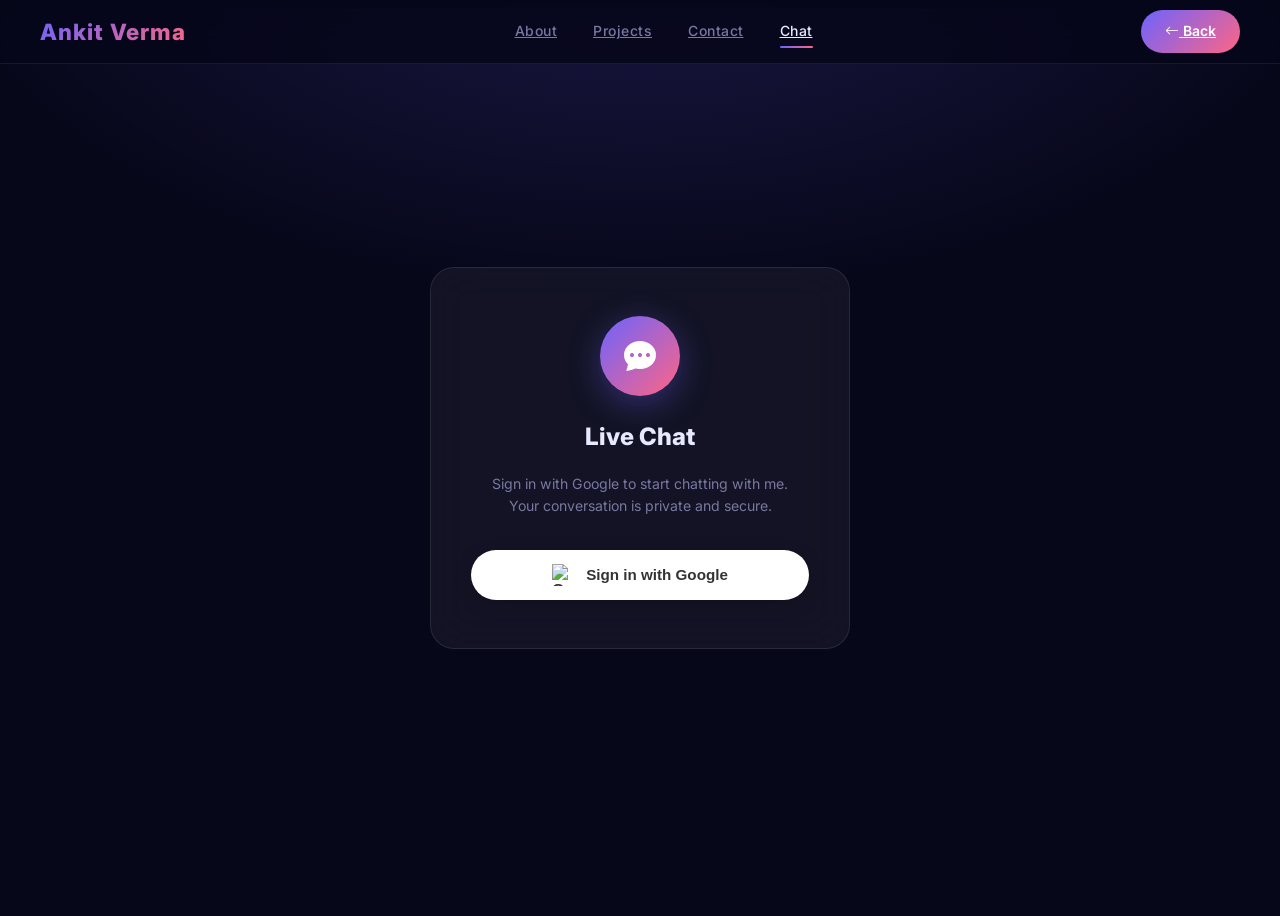
==== chat/index.html @ 47ea4dd5 "Initial" ====
<!DOCTYPE html>
<html lang="en">

<head>
    <meta charset="utf-8">
    <meta content="width=device-width, initial-scale=1.0" name="viewport">
    <title>Live Chat — Ankit Verma</title>
    <meta content="Ankit Verma" name="description">
    <noscript>Sorry, your browser does not support JavaScript!</noscript>

    <!-- Fonts -->
    <link href="https://fonts.googleapis.com" rel="preconnect">
    <link href="https://fonts.gstatic.com" rel="preconnect" crossorigin>
    <link href="https://fonts.googleapis.com/css2?family=Inter:wght@300;400;500;600;700;800&family=Fira+Code:wght@400;500&display=swap" rel="stylesheet">

    <!-- Bootstrap Icons -->
    <link href="/assets/vendor/bootstrap-icons/bootstrap-icons.css" rel="stylesheet">

    <!-- Tailwind CSS -->
    <script src="https://cdn.tailwindcss.com"></script>
    <script>
      tailwind.config = {
        theme: { extend: {
          colors: { accent:'#6c63ff', accent2:'#ff6584', accent3:'#43e97b', dark:'#07071a', dark2:'#0d0d2b' },
          fontFamily: { sans: ['Inter','system-ui','sans-serif'], mono: ['Fira Code','monospace'] }
        }}
      }
    </script>

    <!-- Portfolio modern CSS (shared) -->
    <link href="/assets/css/modern.css" rel="stylesheet">

    <style>
      /* ---- Chat-specific styles ---- */
      body { background: var(--bg); }

      /* ---- Login Screen ---- */
      #login {
        min-height: 100vh;
        display: flex; align-items: center; justify-content: center;
        background: radial-gradient(ellipse 80% 60% at 50% -10%, rgba(108,99,255,.2) 0%, transparent 70%);
      }
      .login-card {
        width: 100%; max-width: 420px;
        padding: 48px 40px; border-radius: 24px;
        background: rgba(255,255,255,.05);
        border: 1px solid rgba(255,255,255,.09);
        backdrop-filter: blur(20px);
        text-align: center;
        animation: fadeUp .6s ease both;
      }
      @keyframes fadeUp { from{opacity:0;transform:translateY(28px)} to{opacity:1;transform:none} }
      .login-avatar {
        width: 80px; height: 80px; border-radius: 50%; margin: 0 auto 20px;
        background: linear-gradient(135deg,var(--accent),var(--accent-2));
        display: flex; align-items: center; justify-content: center;
        font-size: 2rem; color: #fff;
        box-shadow: 0 8px 32px rgba(108,99,255,.35);
      }
      .login-title { font-size: 1.5rem; font-weight: 800; margin-bottom: 6px; }
      .login-sub   { font-size: .88rem; color: var(--muted); margin-bottom: 32px; line-height: 1.6; }
      .google-btn  {
        width: 100%; padding: 14px 24px; border-radius: 50px; border: none;
        background: #fff; color: #333; font-size: .95rem; font-weight: 700;
        display: flex; align-items: center; justify-content: center; gap: 12px;
        cursor: pointer; transition: box-shadow .25s, transform .25s;
        box-shadow: 0 4px 18px rgba(0,0,0,.18);
      }
      .google-btn:hover { transform: translateY(-2px); box-shadow: 0 8px 28px rgba(0,0,0,.28); }
      .google-btn img { width: 22px; height: 22px; }
      .login-error {
        margin-top: 16px; padding: 12px 16px; border-radius: 10px;
        background: rgba(255,101,132,.12); border: 1px solid rgba(255,101,132,.25);
        color: var(--accent-2); font-size: .83rem; display: none;
      }

      /* ---- Chat Layout ---- */
      #chat { display: none; min-height: 100vh; padding: 80px 0 0; }
      .chat-wrap {
        display: flex; height: calc(100vh - 80px);
        max-width: 1100px; margin: 0 auto;
        border-radius: 20px 20px 0 0; overflow: hidden;
        border: 1px solid rgba(255,255,255,.08); border-bottom: none;
        background: rgba(255,255,255,.03);
        backdrop-filter: blur(16px);
      }

      /* Sidebar */
      .chat-sidebar {
        width: 300px; flex-shrink: 0;
        border-right: 1px solid rgba(255,255,255,.07);
        display: flex; flex-direction: column;
      }
      .sidebar-head {
        padding: 20px 18px 14px;
        border-bottom: 1px solid rgba(255,255,255,.07);
        display: flex; align-items: center; justify-content: space-between;
      }
      .sidebar-head .title { font-size: 1.05rem; font-weight: 700; }
      .sidebar-head .sign-out-btn {
        padding: 6px 14px; border-radius: 50px; font-size: .75rem; font-weight: 600;
        background: rgba(255,101,132,.12); color: var(--accent-2);
        border: 1px solid rgba(255,101,132,.2); cursor: pointer;
        transition: background .2s, border-color .2s;
      }
      .sidebar-head .sign-out-btn:hover { background: rgba(255,101,132,.22); border-color: var(--accent-2); }
      .search-wrap {
        padding: 14px 16px;
        border-bottom: 1px solid rgba(255,255,255,.07);
      }
      .search-wrap input {
        width: 100%; padding: 9px 14px; border-radius: 50px;
        background: rgba(255,255,255,.06); border: 1px solid rgba(255,255,255,.09);
        color: var(--text); font-size: .85rem; outline: none;
        transition: border-color .2s;
      }
      .search-wrap input::placeholder { color: var(--muted); }
      .search-wrap input:focus { border-color: var(--accent); }
      .users-list { flex: 1; overflow-y: auto; padding: 8px 0; }
      .users-list::-webkit-scrollbar { width: 4px; }
      .users-list::-webkit-scrollbar-thumb { background: rgba(108,99,255,.3); border-radius: 2px; }

      .user-item {
        display: flex; align-items: center; gap: 12px;
        padding: 12px 18px; cursor: pointer;
        transition: background .2s;
        text-decoration: none; color: inherit;
      }
      .user-item:hover, .user-item.active { background: rgba(108,99,255,.1); }
      .user-avatar {
        width: 44px; height: 44px; border-radius: 50%; object-fit: cover;
        flex-shrink: 0; border: 2px solid rgba(108,99,255,.2);
      }
      .user-info h4 { font-size: .9rem; font-weight: 600; margin-bottom: 2px; }
      .user-info p  { font-size: .75rem; color: var(--muted); }
      .user-dot {
        width: 9px; height: 9px; border-radius: 50%;
        background: var(--accent-3); margin-left: auto; flex-shrink: 0;
      }

      /* Skeleton loaders */
      .skel { background: rgba(255,255,255,.07); border-radius: 6px; animation: shimmer 1.4s infinite; }
      @keyframes shimmer { 0%,100%{opacity:.4} 50%{opacity:.8} }
      .skel-avatar { width: 44px; height: 44px; border-radius: 50%; flex-shrink: 0; }
      .skel-line-sm { height: 10px; width: 110px; }
      .skel-line-xs { height: 8px; width: 75px; margin-top: 6px; }

      /* Message area */
      .chat-main {
        flex: 1; display: flex; flex-direction: column; min-width: 0;
      }
      .chat-main-head {
        padding: 16px 24px;
        border-bottom: 1px solid rgba(255,255,255,.07);
        display: flex; align-items: center; gap: 14px;
        flex-shrink: 0;
      }
      .chat-main-head .back-btn {
        display: none; width: 34px; height: 34px; border-radius: 50%;
        background: rgba(255,255,255,.06); border: 1px solid rgba(255,255,255,.09);
        align-items: center; justify-content: center; cursor: pointer; font-size: 1rem;
      }
      .chat-main-head .conv-avatar { width: 42px; height: 42px; border-radius: 50%; object-fit: cover; }
      .chat-main-head .conv-name { font-size: .97rem; font-weight: 700; }
      .chat-main-head .conv-bio  { font-size: .75rem; color: var(--muted); }

      .messages-area {
        flex: 1; overflow-y: auto; padding: 24px 24px 16px;
        display: flex; flex-direction: column; gap: 4px;
      }
      .messages-area::-webkit-scrollbar { width: 4px; }
      .messages-area::-webkit-scrollbar-thumb { background: rgba(108,99,255,.3); border-radius:2px; }

      .msg-bubble { max-width: 72%; }
      .msg-bubble p {
        padding: 11px 16px; border-radius: 18px; font-size: .9rem; line-height: 1.5;
        display: inline-block; word-break: break-word;
      }
      .msg-bubble .msg-time { font-size: .7rem; color: var(--muted); margin-top: 4px; padding: 0 4px; }

      .msg-bubble.sent  { align-self: flex-end; text-align: right; }
      .msg-bubble.sent  p { background: linear-gradient(135deg,var(--accent),var(--accent-2)); color: #fff; border-bottom-right-radius: 4px; }
      .msg-bubble.recv  { align-self: flex-start; }
      .msg-bubble.recv  p { background: rgba(255,255,255,.08); border: 1px solid rgba(255,255,255,.08); border-bottom-left-radius: 4px; }

      .msg-divider {
        display: flex; align-items: center; gap: 12px; margin: 12px 0;
        font-size: .73rem; color: var(--muted); text-transform: uppercase; letter-spacing: 1px;
      }
      .msg-divider::before, .msg-divider::after {
        content: ''; flex: 1; height: 1px; background: rgba(255,255,255,.07);
      }

      .chat-empty {
        flex: 1; display: flex; flex-direction: column; align-items: center; justify-content: center;
        gap: 12px; color: var(--muted); font-size: .9rem;
      }
      .chat-empty i { font-size: 3rem; opacity: .3; }

      /* Input */
      .send-box {
        padding: 16px 24px;
        border-top: 1px solid rgba(255,255,255,.07);
        display: flex; gap: 12px; align-items: center;
        flex-shrink: 0;
      }
      .send-box input {
        flex: 1; padding: 12px 18px; border-radius: 50px;
        background: rgba(255,255,255,.06); border: 1px solid rgba(255,255,255,.09);
        color: var(--text); font-size: .9rem; outline: none; font-family: inherit;
        transition: border-color .2s, box-shadow .2s;
      }
      .send-box input::placeholder { color: var(--muted); }
      .send-box input:focus { border-color: var(--accent); box-shadow: 0 0 0 3px rgba(108,99,255,.12); }
      .send-btn {
        width: 46px; height: 46px; border-radius: 50%; border: none; cursor: pointer;
        background: linear-gradient(135deg,var(--accent),var(--accent-2));
        color: #fff; font-size: 1rem; display: flex; align-items: center; justify-content: center;
        flex-shrink: 0; transition: transform .2s, box-shadow .2s;
      }
      .send-btn:hover { transform: scale(1.1); box-shadow: 0 6px 20px rgba(108,99,255,.45); }
      .send-btn:disabled { opacity: .4; cursor: not-allowed; transform: none; }

      /* Mobile responsive */
      @media (max-width: 640px) {
        .chat-sidebar { width: 100%; position: absolute; inset: 0; z-index: 10; background: var(--bg2); transition: transform .3s; }
        .chat-sidebar.hidden { transform: translateX(-100%); }
        .chat-main-head .back-btn { display: flex; }
        .chat-wrap { position: relative; border-radius: 0; }
        #chat { padding-top: 60px; }
      }
    </style>
</head>

<body>

  <!-- Minimal top nav bar -->
  <nav id="navbar" class="scrolled" style="border-bottom:1px solid rgba(255,255,255,.07);">
    <a href="/" class="nav-logo">Ankit Verma</a>
    <div class="nav-links">
      <a href="/#about">About</a>
      <a href="/#projects">Projects</a>
      <a href="/#contact">Contact</a>
      <a href="/chat" class="active">Chat</a>
    </div>
    <a href="/" class="nav-cta"><i class="bi bi-arrow-left"></i> Back</a>
  </nav>

  <!-- ==================== LOGIN ==================== -->
  <section id="login">
    <div class="login-card">
      <div class="login-avatar"><i class="bi bi-chat-dots-fill"></i></div>
      <div class="login-title">Live Chat</div>
      <p class="login-sub">Sign in with Google to start chatting with me.<br>Your conversation is private and secure.</p>
      <button class="google-btn" id="sign-in-button">
        <img src="https://www.gstatic.com/firebasejs/ui/2.0.0/images/auth/google.svg" alt="Google">
        Sign in with Google
      </button>
      <div class="login-error" id="login-error"></div>
    </div>
  </section>

  <!-- ==================== CHAT ==================== -->
  <section id="chat">
    <div class="chat-wrap mx-4 lg:mx-auto">

      <!-- Sidebar -->
      <div class="chat-sidebar" id="chat-sidebar">
        <div class="sidebar-head">
          <span class="title"><i class="bi bi-chat-dots" style="color:var(--accent);margin-right:8px;"></i>Messages</span>
          <button class="sign-out-btn" id="sign-out">Sign Out</button>
        </div>
        <div class="search-wrap">
          <input type="text" id="user-search" placeholder="Search users…">
        </div>
        <div class="users-list" id="usersList">
          <!-- Skeleton loaders -->
          <div class="user-item" id="skel-loader">
            <div class="skel skel-avatar"></div>
            <div><div class="skel skel-line-sm"></div><div class="skel skel-line-xs"></div></div>
          </div>
          <div class="user-item">
            <div class="skel skel-avatar"></div>
            <div><div class="skel skel-line-sm"></div><div class="skel skel-line-xs"></div></div>
          </div>
          <div class="user-item">
            <div class="skel skel-avatar"></div>
            <div><div class="skel skel-line-sm"></div><div class="skel skel-line-xs"></div></div>
          </div>
        </div>
      </div>

      <!-- Main chat panel -->
      <div class="chat-main">
        <!-- Header -->
        <div class="chat-main-head" id="chat-main-head">
          <button class="back-btn" id="back-btn" onclick="showSidebar()">
            <i class="bi bi-arrow-left"></i>
          </button>
          <img class="conv-avatar conversation-thumbnail" src="https://placehold.co/42x42/6c63ff/white?text=?" alt="">
          <div>
            <div class="conv-name conversation-name">Select a user</div>
            <div class="conv-bio conversation-bio" style="color:var(--muted);font-size:.75rem;">Choose someone from the list</div>
          </div>
        </div>

        <!-- Messages -->
        <div class="messages-area" id="msg-body">
          <div class="chat-empty" id="chat-empty">
            <i class="bi bi-chat-square-dots"></i>
            <span>Select a conversation to start chatting</span>
          </div>
        </div>

        <!-- Send box -->
        <div class="send-box">
          <input type="text" class="message-text-input" id="msg-input" placeholder="Type a message…" data-uid="null" autocomplete="off">
          <button class="send-btn send-text-message" id="send-btn" disabled title="Send">
            <i class="bi bi-send-fill"></i>
          </button>
        </div>
      </div>

    </div>
  </section>

  <!-- jQuery (needed by main.js) -->
  <script src="https://code.jquery.com/jquery-3.7.1.min.js"></script>
  <!-- Firebase chat logic -->
  <script src="/chat/main.js" type="module"></script>

  <script>
    /* Mobile: show sidebar, hide chat panel */
    function showSidebar() {
      document.getElementById('chat-sidebar').classList.remove('hidden');
    }
    /* Mobile: hide sidebar when user is selected */
    function hideSidebar() {
      if (window.innerWidth <= 640) {
        document.getElementById('chat-sidebar').classList.add('hidden');
      }
    }
    /* Enable send btn when input has text */
    document.addEventListener('DOMContentLoaded', () => {
      const inp = document.getElementById('msg-input');
      const btn = document.getElementById('send-btn');
      if (inp && btn) {
        inp.addEventListener('input', () => {
          btn.disabled = inp.value.trim() === '' || inp.dataset.uid === 'null';
        });
        inp.addEventListener('keydown', e => {
          if (e.key === 'Enter' && !btn.disabled) btn.click();
        });
      }
    });
  </script>

</body>
</html>
---- assets/css/modern.css ----
/* =====================================================
   ANKIT VERMA – MODERN PORTFOLIO
   Dark glassmorphism theme with custom enhancements
   ===================================================== */

:root {
  --accent:    #6c63ff;
  --accent-2:  #ff6584;
  --accent-3:  #43e97b;
  --bg:        #07071a;
  --bg2:       #0d0d2b;
  --glass:     rgba(255,255,255,0.05);
  --glass-b:   rgba(255,255,255,0.09);
  --border:    rgba(255,255,255,0.08);
  --text:      #e8e8ff;
  --muted:     #7878a0;
  --radius:    16px;
  --tr:        0.35s cubic-bezier(0.4,0,0.2,1);
}

html { scroll-behavior: smooth; font-size: 16px; }

*, *::before, *::after { box-sizing: border-box; }

body {
  font-family: 'Inter', 'Poppins', system-ui, sans-serif;
  background: var(--bg);
  color: var(--text);
  overflow-x: hidden;
  line-height: 1.75;
}

/* ---------- Scrollbar ---------- */
::-webkit-scrollbar { width: 5px; }
::-webkit-scrollbar-track { background: var(--bg2); }
::-webkit-scrollbar-thumb { background: var(--accent); border-radius: 3px; }
::selection { background: var(--accent); color: #fff; }

/* ===================================================
   PRELOADER
   =================================================== */
#preloader {
  position: fixed; inset: 0; z-index: 9999;
  background: var(--bg);
  display: flex; align-items: center; justify-content: center;
  transition: opacity .6s, visibility .6s;
}
#preloader.hidden { opacity: 0; visibility: hidden; pointer-events: none; }
.preloader-text {
  font-size: 2.2rem; font-weight: 800; letter-spacing: 2px;
  background: linear-gradient(135deg, var(--accent), var(--accent-2));
  -webkit-background-clip: text; -webkit-text-fill-color: transparent;
  background-clip: text;
  animation: flicker 1.2s ease-in-out infinite;
}
.preloader-bar {
  width: 180px; height: 3px; margin-top: 18px;
  background: rgba(255,255,255,0.08); border-radius: 3px; overflow: hidden;
}
.preloader-bar span {
  display: block; height: 100%; width: 45%;
  background: linear-gradient(90deg, var(--accent), var(--accent-2));
  border-radius: 3px; animation: slide 1.2s ease-in-out infinite;
}
@keyframes flicker { 0%,100%{opacity:1} 50%{opacity:.4} }
@keyframes slide { 0%{transform:translateX(-120%)} 100%{transform:translateX(320%)} }

/* ===================================================
   PARTICLES CANVAS
   =================================================== */
#particles-js {
  position: fixed; inset: 0; z-index: 0; pointer-events: none;
}

/* ===================================================
   CUSTOM CURSOR
   =================================================== */
.cursor, .cursor-follower {
  position: fixed; border-radius: 50%;
  pointer-events: none; z-index: 9998; transform: translate(-50%,-50%);
}
.cursor {
  width: 9px; height: 9px; background: var(--accent);
  transition: transform .1s;
}
.cursor-follower {
  width: 32px; height: 32px;
  border: 2px solid rgba(108,99,255,.5);
  transition: transform .18s ease, width .25s, height .25s, background .25s;
}
body.hovered .cursor-follower {
  width: 48px; height: 48px;
  background: rgba(108,99,255,.12);
}

/* ===================================================
   NAVBAR
   =================================================== */
#navbar {
  position: fixed; top: 0; left: 0; right: 0; z-index: 1000;
  padding: 18px 40px;
  display: flex; align-items: center; justify-content: space-between;
  transition: background var(--tr), backdrop-filter var(--tr), padding var(--tr);
}
#navbar.scrolled {
  background: rgba(7,7,26,.85);
  backdrop-filter: blur(20px);
  -webkit-backdrop-filter: blur(20px);
  padding: 10px 40px;
  border-bottom: 1px solid var(--border);
}
.nav-logo {
  font-size: 1.4rem; font-weight: 800; letter-spacing: 1px;
  background: linear-gradient(135deg, var(--accent), var(--accent-2));
  -webkit-background-clip: text; -webkit-text-fill-color: transparent;
  background-clip: text;
}
.nav-links { display: flex; gap: 36px; }
.nav-links a {
  font-size: .875rem; font-weight: 500; letter-spacing: .5px;
  color: var(--muted); position: relative; transition: color var(--tr);
}
.nav-links a::after {
  content: ''; position: absolute; bottom: -4px; left: 0;
  width: 0; height: 2px;
  background: linear-gradient(90deg, var(--accent), var(--accent-2));
  border-radius: 2px; transition: width var(--tr);
}
.nav-links a:hover, .nav-links a.active { color: var(--text); }
.nav-links a:hover::after, .nav-links a.active::after { width: 100%; }
.nav-cta {
  padding: 9px 24px; border-radius: 50px; font-size: .875rem; font-weight: 600;
  background: linear-gradient(135deg, var(--accent), var(--accent-2));
  color: #fff; transition: transform var(--tr), box-shadow var(--tr);
}
.nav-cta:hover { transform: translateY(-2px); box-shadow: 0 8px 24px rgba(108,99,255,.4); }
#nav-toggle { display: none; flex-direction: column; gap: 5px; cursor: pointer; }
#nav-toggle span { width: 26px; height: 2px; background: var(--text); border-radius: 2px; transition: var(--tr); }

/* ===================================================
   HERO SECTION
   =================================================== */
#hero {
  min-height: 100vh;
  display: flex; align-items: center;
  position: relative; z-index: 1;
  padding: 100px 0 60px;
  background: radial-gradient(ellipse 80% 60% at 50% -10%, rgba(108,99,255,.22) 0%, transparent 70%);
}
.hero-content { position: relative; z-index: 2; }
.hero-badge {
  display: inline-flex; align-items: center; gap: 8px;
  padding: 6px 16px; border-radius: 50px;
  background: rgba(108,99,255,.12);
  border: 1px solid rgba(108,99,255,.25);
  font-size: .78rem; font-weight: 600; color: var(--accent);
  letter-spacing: 1px; text-transform: uppercase;
  margin-bottom: 24px;
}
.hero-badge span { width: 6px; height: 6px; border-radius: 50%; background: var(--accent-3); animation: blink 1.4s infinite; }
@keyframes blink { 0%,100%{opacity:1} 50%{opacity:.2} }
.hero-title {
  font-size: clamp(2.8rem, 6vw, 5.5rem);
  font-weight: 900; line-height: 1.05; letter-spacing: -2px;
  margin-bottom: 24px;
}
.hero-title .grad {
  background: linear-gradient(135deg, var(--accent) 0%, var(--accent-2) 50%, var(--accent-3) 100%);
  -webkit-background-clip: text; -webkit-text-fill-color: transparent;
  background-clip: text;
}
.hero-typed-wrap {
  font-size: clamp(1.1rem, 2.4vw, 1.5rem);
  color: var(--muted); margin-bottom: 32px;
  display: flex; align-items: center; gap: 10px;
}
.hero-typed-wrap .prefix { color: var(--accent-3); font-family: 'Fira Code', monospace; }
.hero-typed { color: var(--text); font-weight: 600; }
.typed-cursor { color: var(--accent); }
.hero-desc {
  max-width: 520px;
  font-size: 1rem; color: var(--muted); margin-bottom: 44px; line-height: 1.8;
}
.hero-btns { display: flex; flex-wrap: wrap; gap: 16px; }
.btn-primary {
  padding: 14px 36px; border-radius: 50px; font-weight: 700; font-size: .95rem;
  background: linear-gradient(135deg, var(--accent), var(--accent-2));
  color: #fff; border: none; cursor: pointer;
  transition: transform var(--tr), box-shadow var(--tr);
  display: inline-flex; align-items: center; gap: 8px;
}
.btn-primary:hover { transform: translateY(-3px); box-shadow: 0 12px 32px rgba(108,99,255,.45); }
.btn-outline {
  padding: 13px 36px; border-radius: 50px; font-weight: 700; font-size: .95rem;
  background: transparent;
  color: var(--text);
  border: 1.5px solid var(--border);
  cursor: pointer; transition: border-color var(--tr), color var(--tr), background var(--tr);
  display: inline-flex; align-items: center; gap: 8px;
}
.btn-outline:hover { border-color: var(--accent); color: var(--accent); background: rgba(108,99,255,.07); }

.hero-img-wrap {
  position: relative; display: flex; align-items: center; justify-content: center;
}
.hero-img-glow {
  position: absolute; width: 420px; height: 420px; border-radius: 50%;
  background: radial-gradient(circle, rgba(108,99,255,.35), transparent 70%);
  animation: rotate-glow 8s linear infinite;
}
@keyframes rotate-glow { from{transform:rotate(0deg)} to{transform:rotate(360deg)} }
.hero-img-ring {
  position: relative; width: 320px; height: 320px; border-radius: 50%;
  border: 2px solid rgba(108,99,255,.25);
  display: flex; align-items: center; justify-content: center;
  animation: float 4s ease-in-out infinite;
}
.hero-img-ring::before {
  content: ''; position: absolute; inset: -12px;
  border-radius: 50%; border: 1px dashed rgba(108,99,255,.2);
  animation: spin 20s linear infinite;
}
@keyframes float { 0%,100%{transform:translateY(0)} 50%{transform:translateY(-16px)} }
@keyframes spin  { from{transform:rotate(0deg)} to{transform:rotate(360deg)} }
.hero-img-ring img {
  width: 280px; height: 280px; border-radius: 50%;
  object-fit: cover;
  border: 4px solid rgba(108,99,255,.35);
  filter: brightness(1.05) saturate(1.1);
}
.hero-socials {
  display: flex; flex-direction: column; gap: 14px;
  position: absolute; right: -54px; top: 50%; transform: translateY(-50%);
}
.hero-socials a {
  width: 38px; height: 38px; border-radius: 50%;
  background: var(--glass-b); border: 1px solid var(--border);
  display: flex; align-items: center; justify-content: center;
  font-size: .95rem; color: var(--muted);
  transition: background var(--tr), color var(--tr), transform var(--tr), border-color var(--tr);
}
.hero-socials a:hover { background: var(--accent); color: #fff; border-color: var(--accent); transform: scale(1.15); }
.hero-scroll {
  position: absolute; bottom: 36px; left: 50%; transform: translateX(-50%);
  display: flex; flex-direction: column; align-items: center; gap: 8px;
  font-size: .72rem; letter-spacing: 2px; text-transform: uppercase; color: var(--muted);
}
.hero-scroll .scroll-line {
  width: 1.5px; height: 40px;
  background: linear-gradient(to bottom, var(--accent), transparent);
  animation: scroll-line 1.8s ease-in-out infinite;
}
@keyframes scroll-line { 0%,100%{transform:scaleY(1);opacity:1} 50%{transform:scaleY(.4);opacity:.3} }

/* ===================================================
   SECTION BASE
   =================================================== */
.section { padding: 100px 0; position: relative; z-index: 1; }
.section-alt { background: linear-gradient(180deg, var(--bg2) 0%, var(--bg) 100%); }
.section-tag {
  display: inline-block;
  font-size: .72rem; font-weight: 700; letter-spacing: 3px; text-transform: uppercase;
  color: var(--accent); margin-bottom: 12px;
}
.section-title {
  font-size: clamp(2rem, 4vw, 3rem);
  font-weight: 800; letter-spacing: -1px; line-height: 1.15;
  margin-bottom: 16px;
}
.section-title .grad {
  background: linear-gradient(135deg, var(--accent), var(--accent-2));
  -webkit-background-clip: text; -webkit-text-fill-color: transparent;
  background-clip: text;
}
.section-sub { color: var(--muted); max-width: 540px; font-size: .97rem; line-height: 1.8; }
.divider {
  width: 60px; height: 3px; border-radius: 3px;
  background: linear-gradient(90deg, var(--accent), var(--accent-2));
  margin: 16px 0 32px;
}

/* ===================================================
   GLASS CARD
   =================================================== */
.glass-card {
  background: var(--glass);
  border: 1px solid var(--border);
  border-radius: var(--radius);
  backdrop-filter: blur(16px);
  -webkit-backdrop-filter: blur(16px);
  transition: transform var(--tr), box-shadow var(--tr), border-color var(--tr);
}
.glass-card:hover {
  transform: translateY(-6px);
  box-shadow: 0 20px 48px rgba(108,99,255,.18);
  border-color: rgba(108,99,255,.25);
}

/* ===================================================
   ABOUT SECTION
   =================================================== */
.about-img-wrap { position: relative; }
.about-img-wrap img {
  width: 100%; border-radius: 20px;
  border: 2px solid var(--border);
  filter: brightness(1.02) saturate(1.05);
}
.about-img-badge {
  position: absolute; bottom: -20px; right: -20px;
  width: 110px; height: 110px; border-radius: 50%;
  background: linear-gradient(135deg, var(--accent), var(--accent-2));
  display: flex; flex-direction: column; align-items: center; justify-content: center;
  font-weight: 900; color: #fff; box-shadow: 0 8px 32px rgba(108,99,255,.4);
  animation: float 4s ease-in-out infinite;
}
.about-img-badge .num { font-size: 2rem; line-height: 1; }
.about-img-badge .label { font-size: .68rem; opacity: .85; }
.info-grid { display: grid; grid-template-columns: 1fr 1fr; gap: 16px; }
.info-item {
  padding: 14px 18px; border-radius: var(--radius-sm, 10px);
  background: var(--glass); border: 1px solid var(--border);
}
.info-item .info-label { font-size: .72rem; color: var(--muted); text-transform: uppercase; letter-spacing: 1px; }
.info-item .info-val { font-size: .95rem; font-weight: 600; color: var(--text); margin-top: 2px; }
.info-item .info-val a { color: var(--accent); }

/* ===================================================
   STATS SECTION
   =================================================== */
.stats-grid { display: grid; grid-template-columns: repeat(4, 1fr); gap: 24px; }
.stat-card {
  padding: 36px 24px; text-align: center; border-radius: var(--radius);
  background: var(--glass); border: 1px solid var(--border);
  position: relative; overflow: hidden;
}
.stat-card::before {
  content: ''; position: absolute; inset: 0; opacity: 0;
  background: linear-gradient(135deg, rgba(108,99,255,.12), rgba(255,101,132,.08));
  transition: opacity var(--tr);
}
.stat-card:hover::before { opacity: 1; }
.stat-icon { font-size: 2rem; margin-bottom: 12px; }
.stat-num {
  font-size: 3rem; font-weight: 900; line-height: 1;
  background: linear-gradient(135deg, var(--accent), var(--accent-2));
  -webkit-background-clip: text; -webkit-text-fill-color: transparent;
  background-clip: text;
}
.stat-label { font-size: .85rem; color: var(--muted); margin-top: 6px; }

/* ===================================================
   SKILLS SECTION
   =================================================== */
.skills-grid { display: grid; grid-template-columns: repeat(2, 1fr); gap: 28px; }
.skill-item { margin-bottom: 4px; }
.skill-header { display: flex; justify-content: space-between; margin-bottom: 8px; }
.skill-name { font-size: .9rem; font-weight: 600; }
.skill-pct { font-size: .82rem; color: var(--accent); font-weight: 700; }
.skill-bar-bg {
  height: 6px; border-radius: 3px;
  background: rgba(255,255,255,.07);
  overflow: hidden;
}
.skill-bar {
  height: 100%; border-radius: 3px; width: 0;
  background: linear-gradient(90deg, var(--accent), var(--accent-2));
  transition: width 1.4s cubic-bezier(0.4,0,0.2,1);
}
.tech-badge-grid { display: flex; flex-wrap: wrap; gap: 12px; }
.tech-badge {
  padding: 8px 18px; border-radius: 50px; font-size: .82rem; font-weight: 600;
  background: var(--glass); border: 1px solid var(--border);
  color: var(--muted); cursor: default;
  transition: background var(--tr), color var(--tr), border-color var(--tr), transform var(--tr);
}
.tech-badge:hover { background: rgba(108,99,255,.18); border-color: var(--accent); color: var(--text); transform: translateY(-2px); }

/* ===================================================
   TIMELINE / RESUME
   =================================================== */
.timeline { position: relative; padding-left: 32px; }
.timeline::before {
  content: ''; position: absolute; left: 10px; top: 0; bottom: 0; width: 2px;
  background: linear-gradient(to bottom, var(--accent), var(--accent-2), transparent);
}
.timeline-item { position: relative; margin-bottom: 36px; }
.timeline-item::before {
  content: ''; position: absolute; left: -28px; top: 6px;
  width: 14px; height: 14px; border-radius: 50%;
  background: var(--accent); border: 3px solid var(--bg);
  box-shadow: 0 0 0 3px rgba(108,99,255,.3);
}
.timeline-card {
  padding: 24px 28px; border-radius: var(--radius);
  background: var(--glass); border: 1px solid var(--border);
  transition: border-color var(--tr), box-shadow var(--tr);
}
.timeline-card:hover { border-color: rgba(108,99,255,.3); box-shadow: 0 8px 32px rgba(108,99,255,.12); }
.timeline-date {
  display: inline-block; font-size: .75rem; font-weight: 700; letter-spacing: 1px;
  text-transform: uppercase; color: var(--accent); margin-bottom: 6px;
}
.timeline-role { font-size: 1.1rem; font-weight: 700; margin-bottom: 2px; }
.timeline-company { font-size: .88rem; color: var(--muted); margin-bottom: 12px; }
.timeline-list { padding-left: 18px; }
.timeline-list li {
  font-size: .9rem; color: var(--muted); margin-bottom: 6px; position: relative; list-style: disc;
}

/* ===================================================
   PROJECTS SECTION
   =================================================== */
.projects-grid { display: grid; grid-template-columns: repeat(3, 1fr); gap: 24px; }
.project-card {
  padding: 28px; border-radius: var(--radius);
  background: var(--glass); border: 1px solid var(--border);
  display: flex; flex-direction: column; gap: 12px;
  transition: transform var(--tr), box-shadow var(--tr), border-color var(--tr);
}
.project-card:hover { transform: translateY(-8px); box-shadow: 0 20px 48px rgba(108,99,255,.2); border-color: rgba(108,99,255,.3); }
.project-icon {
  width: 48px; height: 48px; border-radius: 12px;
  background: linear-gradient(135deg, var(--accent), var(--accent-2));
  display: flex; align-items: center; justify-content: center;
  font-size: 1.2rem; color: #fff; flex-shrink: 0;
}
.project-tech-list { display: flex; flex-wrap: wrap; gap: 8px; }
.project-tech {
  padding: 3px 12px; border-radius: 50px; font-size: .73rem; font-weight: 600;
  background: rgba(108,99,255,.12); color: var(--accent); border: 1px solid rgba(108,99,255,.2);
}
.project-title { font-size: 1.05rem; font-weight: 700; }
.project-desc { font-size: .87rem; color: var(--muted); line-height: 1.65; }
.project-points { padding-left: 16px; }
.project-points li { font-size: .82rem; color: var(--muted); margin-bottom: 4px; list-style: disc; }
.project-points { padding-left: 16px; list-style: disc inside; }

/* ===================================================
   SERVICES SECTION
   =================================================== */
.services-grid { display: grid; grid-template-columns: repeat(3, 1fr); gap: 28px; }
.service-card {
  padding: 36px 28px; border-radius: var(--radius);
  background: var(--glass); border: 1px solid var(--border);
  text-align: center; position: relative; overflow: hidden;
  transition: transform var(--tr), box-shadow var(--tr);
}
.service-card::before {
  content: ''; position: absolute; top: -40%; left: -40%;
  width: 180%; height: 180%;
  background: radial-gradient(circle, rgba(108,99,255,.08) 0%, transparent 60%);
  transition: opacity var(--tr); opacity: 0;
}
.service-card:hover::before { opacity: 1; }
.service-card:hover { transform: translateY(-8px); box-shadow: 0 20px 48px rgba(108,99,255,.18); }
.service-icon {
  width: 64px; height: 64px; border-radius: 16px; margin: 0 auto 20px;
  background: linear-gradient(135deg, var(--accent), var(--accent-2));
  display: flex; align-items: center; justify-content: center;
  font-size: 1.5rem; color: #fff;
}
.service-title { font-size: 1.05rem; font-weight: 700; margin-bottom: 10px; }
.service-desc { font-size: .875rem; color: var(--muted); line-height: 1.7; }

/* ===================================================
   CONTACT SECTION
   =================================================== */
.contact-card {
  padding: 48px; border-radius: 24px;
  background: var(--glass); border: 1px solid var(--border);
}
.contact-info-item {
  display: flex; align-items: flex-start; gap: 16px;
  padding: 18px 0; border-bottom: 1px solid var(--border);
}
.contact-info-item:last-child { border-bottom: none; }
.contact-icon {
  width: 44px; height: 44px; border-radius: 10px; flex-shrink: 0;
  background: rgba(108,99,255,.14); border: 1px solid rgba(108,99,255,.22);
  display: flex; align-items: center; justify-content: center;
  font-size: 1.1rem; color: var(--accent);
}
.contact-label { font-size: .75rem; color: var(--muted); text-transform: uppercase; letter-spacing: 1px; }
.contact-val { font-size: .97rem; font-weight: 600; color: var(--text); }
.contact-val a { color: var(--accent); transition: color var(--tr); }
.contact-val a:hover { color: var(--accent-2); }
.form-group { display: flex; flex-direction: column; gap: 6px; }
.form-label { font-size: .8rem; font-weight: 600; color: var(--muted); text-transform: uppercase; letter-spacing: 1px; }
.form-input, .form-textarea {
  padding: 14px 18px; border-radius: 10px; font-size: .95rem;
  background: rgba(255,255,255,.04); border: 1px solid var(--border);
  color: var(--text); font-family: inherit; outline: none;
  transition: border-color var(--tr), box-shadow var(--tr);
}
.form-input:focus, .form-textarea:focus {
  border-color: var(--accent); box-shadow: 0 0 0 3px rgba(108,99,255,.12);
}
.form-input::placeholder, .form-textarea::placeholder { color: var(--muted); }
.form-textarea { resize: vertical; min-height: 120px; }
.form-submit {
  padding: 14px 36px; border-radius: 50px; font-weight: 700; font-size: .97rem;
  background: linear-gradient(135deg, var(--accent), var(--accent-2));
  color: #fff; border: none; cursor: pointer;
  transition: transform var(--tr), box-shadow var(--tr);
  display: inline-flex; align-items: center; gap: 8px;
}
.form-submit:hover { transform: translateY(-3px); box-shadow: 0 12px 32px rgba(108,99,255,.45); }

/* ===================================================
   FOOTER
   =================================================== */
#footer {
  position: relative; z-index: 1;
  border-top: 1px solid var(--border);
  padding: 40px 0;
  background: var(--bg2);
}
.footer-inner {
  display: flex; align-items: center; justify-content: space-between; flex-wrap: wrap; gap: 16px;
}
.footer-logo {
  font-size: 1.3rem; font-weight: 800;
  background: linear-gradient(135deg, var(--accent), var(--accent-2));
  -webkit-background-clip: text; -webkit-text-fill-color: transparent; background-clip: text;
}
.footer-copy { font-size: .82rem; color: var(--muted); }
.footer-socials { display: flex; gap: 12px; }
.footer-socials a {
  width: 36px; height: 36px; border-radius: 50%;
  background: var(--glass); border: 1px solid var(--border);
  display: flex; align-items: center; justify-content: center;
  font-size: .9rem; color: var(--muted);
  transition: background var(--tr), color var(--tr), border-color var(--tr);
}
.footer-socials a:hover { background: var(--accent); color: #fff; border-color: var(--accent); }

/* ===================================================
   SCROLL-TO-TOP
   =================================================== */
#scroll-top {
  position: fixed; bottom: 28px; right: 28px; z-index: 999;
  width: 44px; height: 44px; border-radius: 50%;
  background: linear-gradient(135deg, var(--accent), var(--accent-2));
  color: #fff; display: flex; align-items: center; justify-content: center;
  font-size: 1.1rem; cursor: pointer; opacity: 0; pointer-events: none;
  transition: opacity var(--tr), transform var(--tr);
  box-shadow: 0 8px 24px rgba(108,99,255,.4);
}
#scroll-top.visible { opacity: 1; pointer-events: auto; }
#scroll-top:hover { transform: translateY(-4px); }

/* ===================================================
   MOBILE NAV OVERLAY
   =================================================== */
#mobile-nav {
  position: fixed; inset: 0; z-index: 990;
  background: rgba(7,7,26,.97); backdrop-filter: blur(20px);
  display: flex; flex-direction: column; align-items: center; justify-content: center;
  gap: 36px; transform: translateX(100%); transition: transform .4s cubic-bezier(.4,0,.2,1);
}
#mobile-nav.open { transform: translateX(0); }
#mobile-nav a {
  font-size: 1.6rem; font-weight: 700; color: var(--muted);
  transition: color var(--tr);
}
#mobile-nav a:hover { color: var(--accent); }
.nav-close {
  position: absolute; top: 24px; right: 28px;
  font-size: 2rem; color: var(--muted); cursor: pointer;
  transition: color var(--tr);
}
.nav-close:hover { color: var(--accent-2); }

/* ===================================================
   GLOWING NOISE / BG BLOBS
   =================================================== */
.blob {
  position: fixed; border-radius: 50%; filter: blur(100px);
  opacity: .14; pointer-events: none; z-index: 0; animation: blob-move 18s ease-in-out infinite alternate;
}
.blob-1 { width: 550px; height: 550px; background: var(--accent); top: -150px; left: -100px; }
.blob-2 { width: 450px; height: 450px; background: var(--accent-2); bottom: -100px; right: -100px; animation-delay: -6s; }
.blob-3 { width: 350px; height: 350px; background: var(--accent-3); top: 40%; left: 40%; animation-delay: -12s; }
@keyframes blob-move {
  0%  { transform: translate(0,0) scale(1); }
  100%{ transform: translate(40px,30px) scale(1.1); }
}

/* ===================================================
   RESPONSIVE
   =================================================== */
@media (max-width: 1024px) {
  .stats-grid { grid-template-columns: repeat(2,1fr); }
  .projects-grid { grid-template-columns: repeat(2,1fr); }
  .services-grid { grid-template-columns: repeat(2,1fr); }
}
@media (max-width: 768px) {
  .nav-links, .nav-cta { display: none; }
  #nav-toggle { display: flex; }
  .hero-socials { display: none; }
  .skills-grid { grid-template-columns: 1fr; }
  .projects-grid { grid-template-columns: 1fr; }
  .services-grid { grid-template-columns: 1fr; }
  .stats-grid { grid-template-columns: repeat(2,1fr); }
  .info-grid { grid-template-columns: 1fr; }
  .hero-img-ring { width: 240px; height: 240px; }
  .hero-img-ring img { width: 210px; height: 210px; }
  .contact-card { padding: 28px 20px; }
  #navbar { padding: 16px 20px; }
  #navbar.scrolled { padding: 10px 20px; }
}
@media (max-width: 480px) {
  .stats-grid { grid-template-columns: 1fr; }
  .hero-btns { flex-direction: column; }
}
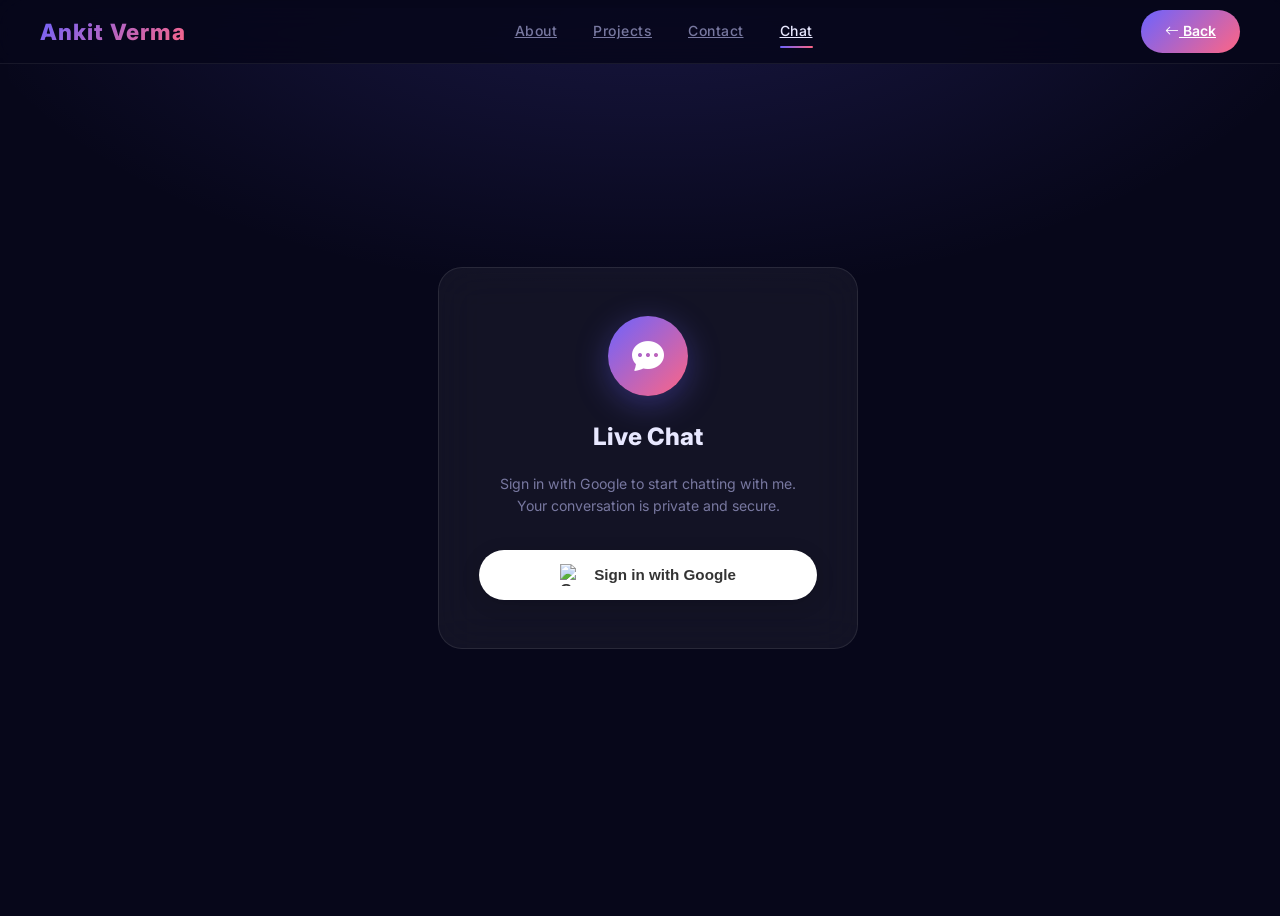
==== commit fe9be7cd: "changes" ====
--- a/chat/index.html
+++ b/chat/index.html
@@ -32,6 +32,12 @@
 
     <style>
       /* ---- Chat-specific styles ---- */
+      html,
+      body {
+        width: 100%;
+        max-width: 100%;
+        overflow-x: hidden;
+      }
       body { background: var(--bg); }
 
       /* ---- Login Screen ---- */
@@ -78,11 +84,22 @@
       #chat { display: none; min-height: 100vh; padding: 80px 0 0; }
       .chat-wrap {
         display: flex; height: calc(100vh - 80px);
-        max-width: 1100px; margin: 0 auto;
+        width: 100%; max-width: 1100px; margin: 0 auto;
         border-radius: 20px 20px 0 0; overflow: hidden;
         border: 1px solid rgba(255,255,255,.08); border-bottom: none;
         background: rgba(255,255,255,.03);
         backdrop-filter: blur(16px);
+      }
+      #login,
+      #chat,
+      .login-card,
+      .chat-wrap,
+      .chat-sidebar,
+      .chat-main,
+      .send-box input,
+      .user-info,
+      .chat-main-head > div {
+        min-width: 0;
       }
 
       /* Sidebar */
@@ -133,6 +150,14 @@
       }
       .user-info h4 { font-size: .9rem; font-weight: 600; margin-bottom: 2px; }
       .user-info p  { font-size: .75rem; color: var(--muted); }
+      .user-info h4,
+      .user-info p,
+      .conv-name,
+      .conv-bio {
+        overflow: hidden;
+        text-overflow: ellipsis;
+        white-space: nowrap;
+      }
       .user-dot {
         width: 9px; height: 9px; border-radius: 50%;
         background: var(--accent-3); margin-left: auto; flex-shrink: 0;
@@ -226,8 +251,8 @@
         .chat-sidebar { width: 100%; position: absolute; inset: 0; z-index: 10; background: var(--bg2); transition: transform .3s; }
         .chat-sidebar.hidden { transform: translateX(-100%); }
         .chat-main-head .back-btn { display: flex; }
-        .chat-wrap { position: relative; border-radius: 0; }
-        #chat { padding-top: 60px; }
+        .chat-wrap { position: relative; border-radius: 0; height: calc(100dvh - 60px); }
+        #chat { min-height: 100dvh; padding-top: 60px; }
       }
     </style>
 </head>
@@ -356,4 +381,4 @@
   </script>
 
 </body>
-</html>+</html>
--- a/assets/css/modern.css
+++ b/assets/css/modern.css
@@ -18,7 +18,13 @@
   --tr:        0.35s cubic-bezier(0.4,0,0.2,1);
 }
 
-html { scroll-behavior: smooth; font-size: 16px; }
+html {
+  scroll-behavior: smooth;
+  font-size: 16px;
+  width: 100%;
+  max-width: 100%;
+  overflow-x: hidden;
+}
 
 *, *::before, *::after { box-sizing: border-box; }
 
@@ -26,6 +32,8 @@
   font-family: 'Inter', 'Poppins', system-ui, sans-serif;
   background: var(--bg);
   color: var(--text);
+  width: 100%;
+  max-width: 100%;
   overflow-x: hidden;
   line-height: 1.75;
 }
@@ -553,7 +561,7 @@
    MOBILE NAV OVERLAY
    =================================================== */
 #mobile-nav {
-  position: fixed; inset: 0; z-index: 990;
+  position: fixed; inset: 0; z-index: 1001;
   background: rgba(7,7,26,.97); backdrop-filter: blur(20px);
   display: flex; flex-direction: column; align-items: center; justify-content: center;
   gap: 36px; transform: translateX(100%); transition: transform .4s cubic-bezier(.4,0,.2,1);
@@ -595,8 +603,27 @@
   .services-grid { grid-template-columns: repeat(2,1fr); }
 }
 @media (max-width: 768px) {
+  main,
+  section,
+  #footer,
+  #hero,
+  #particles-js {
+    max-width: 100%;
+    overflow-x: clip;
+  }
   .nav-links, .nav-cta { display: none; }
   #nav-toggle { display: flex; }
+  .nav-logo,
+  .hero-content,
+  .hero-title,
+  .hero-desc,
+  .hero-typed-wrap,
+  .section-title,
+  .contact-val,
+  .contact-val a {
+    max-width: 100%;
+    overflow-wrap: anywhere;
+  }
   .hero-socials { display: none; }
   .skills-grid { grid-template-columns: 1fr; }
   .projects-grid { grid-template-columns: 1fr; }
